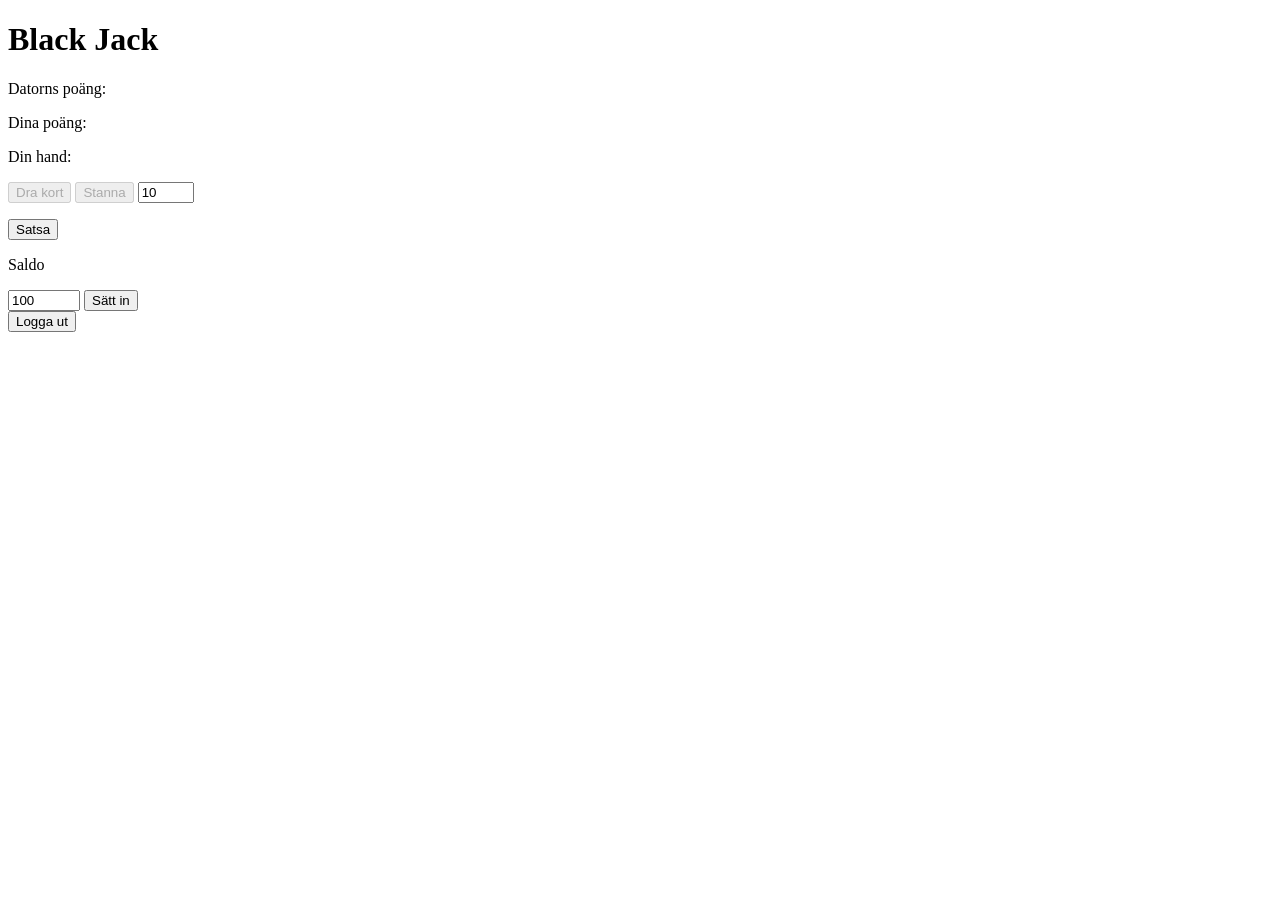
==== game.html @ c293ce7d "Finalize user login logic and handle currentUser in game." ====
<!DOCTYPE html>
<html lang="en">
<head>
    <meta charset="UTF-8">
    <meta name="viewport" content="width=device-width, initial-scale=1.0">
    <title>Black Jack</title>
    <script src="./js/app.js" defer></script>
    <link href="./Styles/game.css" rel="stylesheet"/>
</head>
<body>
    <header>
        <div class="">
            <h1>Black Jack</h1>
        </div>
    </header>
    <main>
        <section class="containerGame">
            <div class="computer">
        
<p>Datorns poäng: </p> <p id="computerPoints"></p>
<div id="cHand"></div>

            </div>
            <div class="user">
                <p>Dina poäng: </p><p id="points"></p>
                <p>Din hand: </p>
                <div id="pHand"></div>
                <button id="draw">Dra kort</button>
                <button id="stop">Stanna</button>
                <input type="number" id="bet" name="Satsa" min="10" max="500" value="10"/>
                <br><p id="yourBet"></p>
                <button id="betButton">Satsa</button> <br>   
                </p>

            </div>
<div class="result">
    <p id="resultMessage"></p>
</div>

<div class="balanceDiv">
    <label>Saldo</label><p id="balance"></p>
    <input type="number" id="deposit" name="Deposit" min="100" max="10000" value="100"/>
    <button id="depositButton">Sätt in</button>    
</div>
<button id="logout">Logga ut</button>
        </section>

    </main>

</body>
</html>
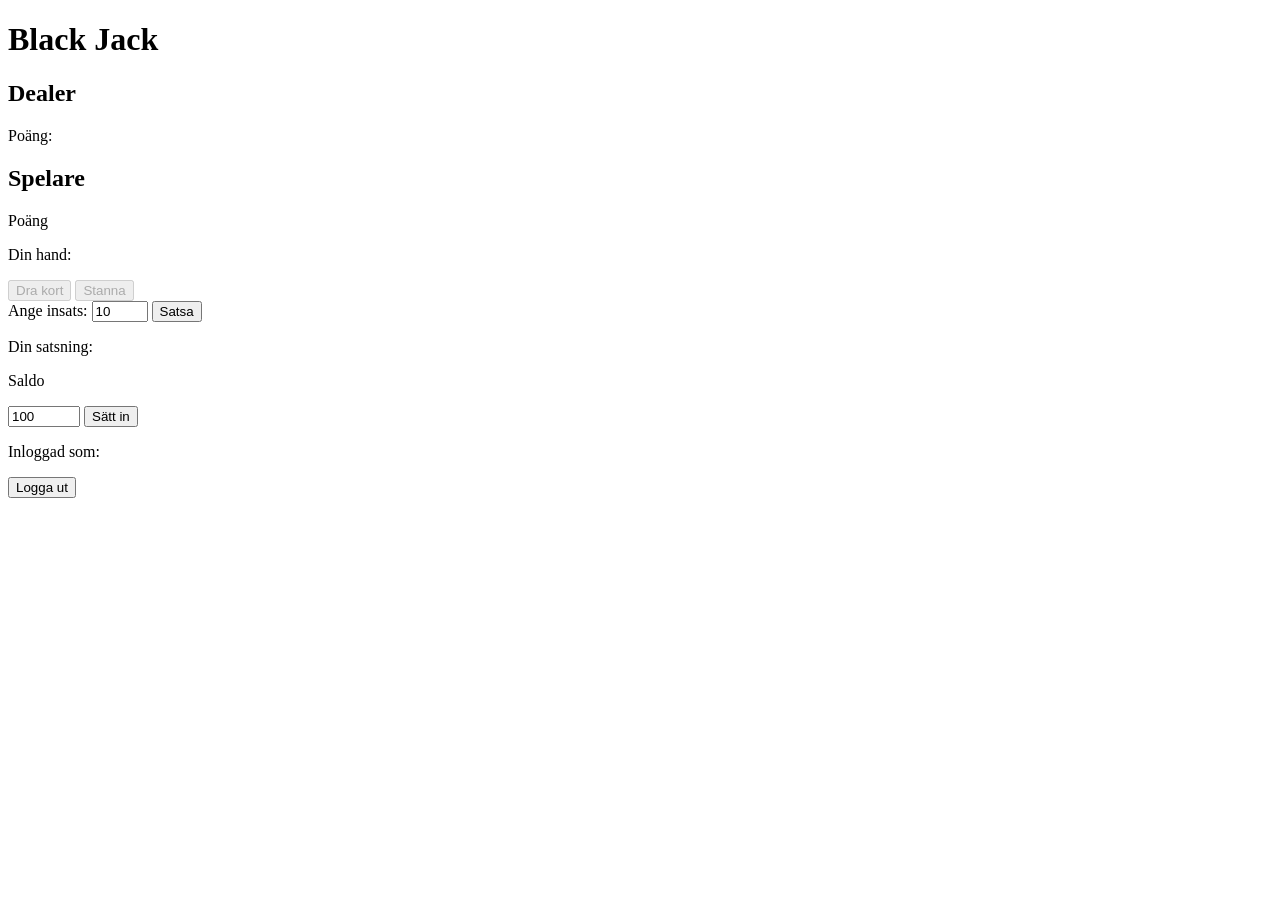
==== commit 838383f4: "Refactor names and structure of JS and html" ====
--- a/game.html
+++ b/game.html
@@ -15,34 +15,54 @@
     </header>
     <main>
         <section class="containerGame">
+
+            <!--Computer/dealer-->
             <div class="computer">
-        
-<p>Datorns poäng: </p> <p id="computerPoints"></p>
-<div id="cHand"></div>
+                <h2>Dealer</h2>        
+                <p>Poäng: <span id="computerPoints"></span></p>
+                <div id="cHand"></div>
+            </div>
 
-            </div>
-            <div class="user">
-                <p>Dina poäng: </p><p id="points"></p>
+            <!--Player-->
+            <div class="player">
+                <h2>Spelare</h2>
+                <p>Poäng <span id="points"></span> </p>
                 <p>Din hand: </p>
                 <div id="pHand"></div>
+            </div>
+
+            <!--Game controls-->
+            <div class="controls">
                 <button id="draw">Dra kort</button>
                 <button id="stop">Stanna</button>
-                <input type="number" id="bet" name="Satsa" min="10" max="500" value="10"/>
-                <br><p id="yourBet"></p>
-                <button id="betButton">Satsa</button> <br>   
+            </div>
+
+            <!--Betting controls-->
+            <div class="betting">
+                <label for="bet">Ange insats:</label>
+                <input type="number" id="bet" name="bet" min="10" max="500" value="10"/>
+                <button id="betButton">Satsa</button>
+                <p>Din satsning: <span id="yourBet"></span> </p>
                 </p>
+            </div>
+            
+            <!--Result-->
+            <div class="result">
+                <p id="resultMessage"></p>
+            </div>
 
+            <!--Balance / deposit-->
+            <div class="balanceDiv">
+                <label>Saldo</label><p id="balance"></p>
+                <input type="number" id="deposit" name="Deposit" min="100" max="10000" value="100"/>
+                <button id="depositButton">Sätt in</button>    
             </div>
-<div class="result">
-    <p id="resultMessage"></p>
-</div>
-
-<div class="balanceDiv">
-    <label>Saldo</label><p id="balance"></p>
-    <input type="number" id="deposit" name="Deposit" min="100" max="10000" value="100"/>
-    <button id="depositButton">Sätt in</button>    
-</div>
-<button id="logout">Logga ut</button>
+            
+            <!--User and user control-->
+            <div class="userinfo">
+                <p>Inloggad som: <span id="user"></span></p>
+                <button id="logout">Logga ut</button>
+            </div>
         </section>
 
     </main>
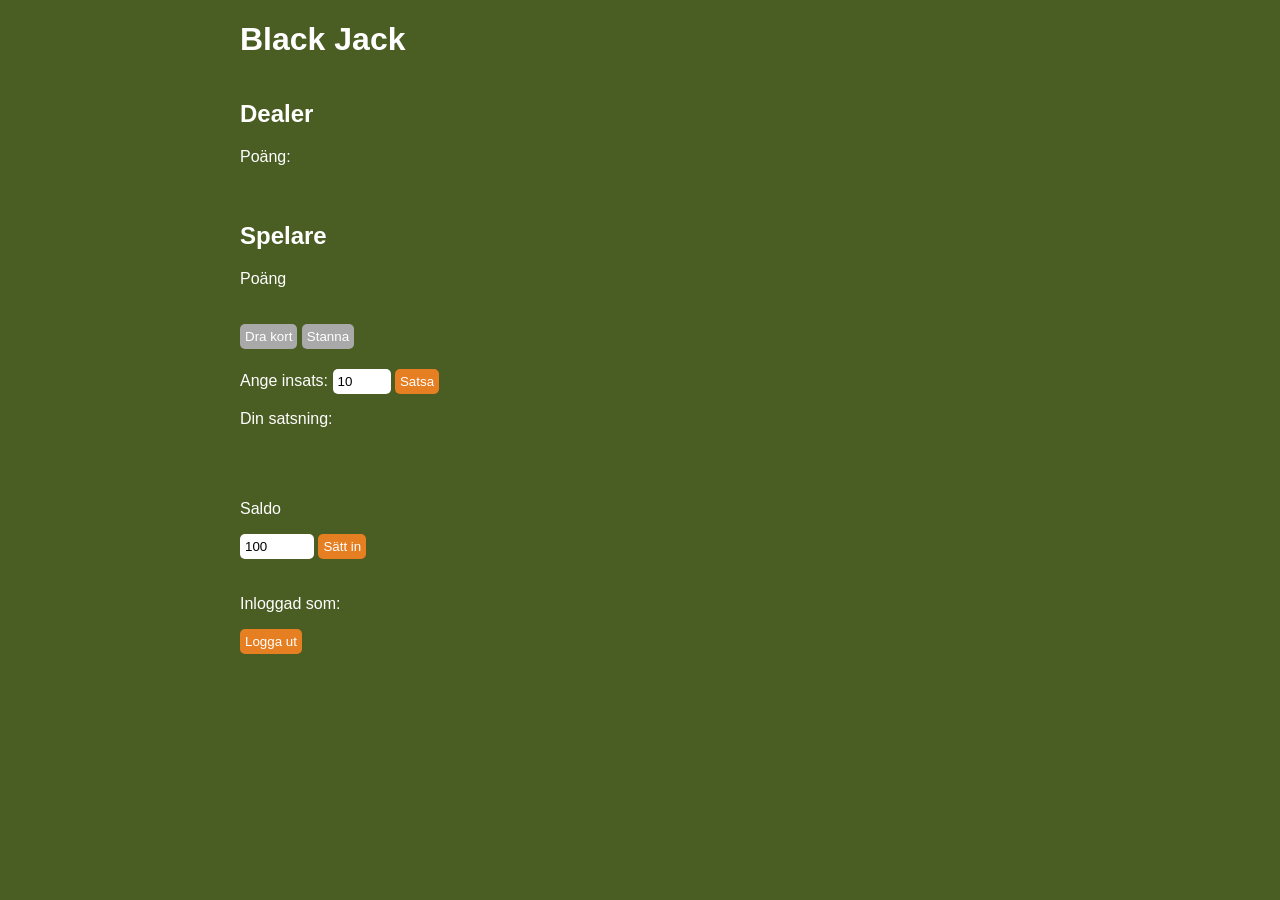
==== commit ab8cb6a6: "WIP - experimenting with styling" ====
--- a/game.html
+++ b/game.html
@@ -5,7 +5,7 @@
     <meta name="viewport" content="width=device-width, initial-scale=1.0">
     <title>Black Jack</title>
     <script src="./js/app.js" defer></script>
-    <link href="./Styles/game.css" rel="stylesheet"/>
+    <link rel="stylesheet" href="./Styles/base.css">
 </head>
 <body>
     <header>
@@ -27,7 +27,6 @@
             <div class="player">
                 <h2>Spelare</h2>
                 <p>Poäng <span id="points"></span> </p>
-                <p>Din hand: </p>
                 <div id="pHand"></div>
             </div>
 
--- a/Styles/base.css
+++ b/Styles/base.css
@@ -0,0 +1,56 @@
+body {
+  font-family: Arial, sans-serif;
+  background-color: #4A5D23;
+  margin: 0;
+  padding: 0;
+  height: 100%;
+  overflow-x: hidden;
+  color: white;
+}
+
+.container {
+  display: grid;
+  gap: 2px;
+  max-width: 800px;
+  margin: 0 auto;
+}
+
+.containerGame {
+  display: grid;
+  gap: 20px;
+  max-width: 800px;
+  margin: 0 auto;
+}
+
+header {
+  display: grid;
+  gap: 20px;
+  max-width: 800px;
+  margin: 0 auto;
+}
+
+button {
+  padding: 5px;
+  border: none;
+  border-radius: 5px;
+  background-color: #e67e22;
+  color: white;
+  cursor: pointer;
+}
+
+button:hover {
+  background-color: #d35400;
+}
+
+button:disabled {
+  background-color: darkgray;
+  cursor: default;
+}
+
+input[type=number] {
+  padding: 5px;
+  border: none;
+  border-radius: 5px;
+}
+
+/*# sourceMappingURL=base.css.map */
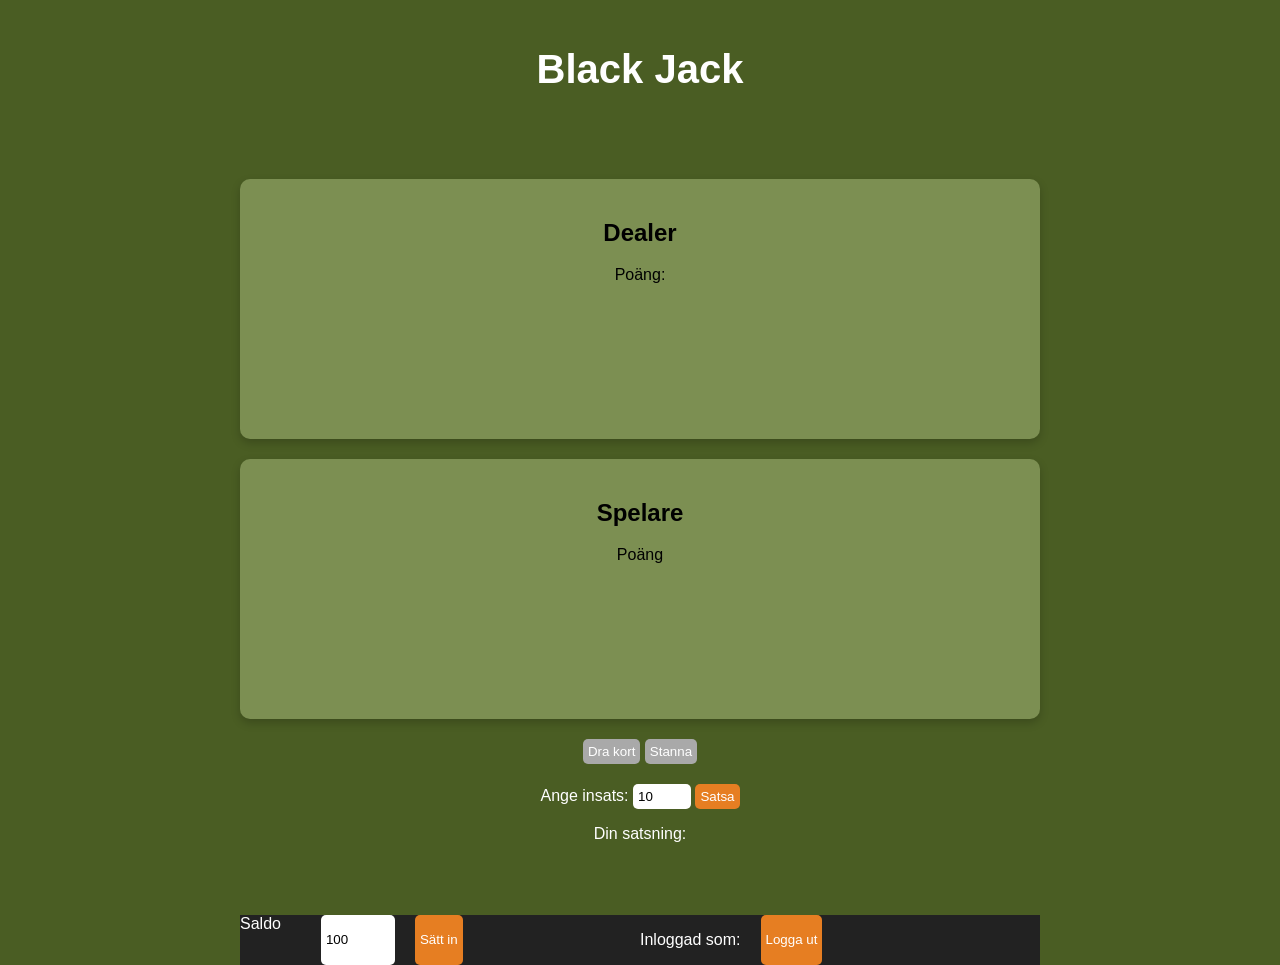
==== commit dfefd759: "WIP still experimenting with styling" ====
--- a/game.html
+++ b/game.html
@@ -5,13 +5,13 @@
     <meta name="viewport" content="width=device-width, initial-scale=1.0">
     <title>Black Jack</title>
     <script src="./js/app.js" defer></script>
-    <link rel="stylesheet" href="./Styles/base.css">
+    <link rel="stylesheet" href="./Styles/game.css">
 </head>
 <body>
     <header>
-        <div class="">
+       
             <h1>Black Jack</h1>
-        </div>
+      
     </header>
     <main>
         <section class="containerGame">
@@ -50,17 +50,19 @@
                 <p id="resultMessage"></p>
             </div>
 
-            <!--Balance / deposit-->
-            <div class="balanceDiv">
-                <label>Saldo</label><p id="balance"></p>
-                <input type="number" id="deposit" name="Deposit" min="100" max="10000" value="100"/>
-                <button id="depositButton">Sätt in</button>    
-            </div>
-            
-            <!--User and user control-->
-            <div class="userinfo">
-                <p>Inloggad som: <span id="user"></span></p>
-                <button id="logout">Logga ut</button>
+            <div class="gameFooter">
+                <!--Balance / deposit-->
+                <div class="balanceDiv">
+                    <label>Saldo</label><p id="balance"></p>
+                    <input type="number" id="deposit" name="Deposit" min="100" max="10000" value="100"/>
+                    <button id="depositButton">Sätt in</button>    
+                </div>
+                
+                <!--User and user control-->
+                <div class="userinfo">
+                    <p>Inloggad som: <span id="user"></span></p>
+                    <button id="logout">Logga ut</button>
+                </div>
             </div>
         </section>
 
--- a/Styles/game.css
+++ b/Styles/game.css
@@ -0,0 +1,126 @@
+@charset "UTF-8";
+body {
+  font-family: Arial, sans-serif;
+  background-color: #4A5D23;
+  margin: 0;
+  padding: 0;
+  height: 100%;
+  overflow-x: hidden;
+  color: white;
+}
+
+header {
+  text-align: center;
+  padding-top: 20px;
+  padding-bottom: 60px;
+}
+
+h1 {
+  font-family: "Rubik", sans-serif;
+  font-size: 2.5rem;
+}
+
+.container {
+  display: grid;
+  gap: 2px;
+  max-width: 800px;
+  margin: 0 auto;
+}
+
+.containerGame {
+  display: grid;
+  gap: 20px;
+  max-width: 800px;
+  margin: 0 auto;
+}
+
+header {
+  display: grid;
+  gap: 20px;
+  max-width: 800px;
+  margin: 0 auto;
+}
+
+button {
+  padding: 5px;
+  border: none;
+  border-radius: 5px;
+  background-color: #e67e22;
+  color: white;
+  cursor: pointer;
+}
+
+button:hover {
+  background-color: #d35400;
+}
+
+button:disabled {
+  background-color: darkgray;
+  cursor: default;
+}
+
+input[type=number] {
+  padding: 5px;
+  border: none;
+  border-radius: 5px;
+}
+
+/* 1. Ta bort standardmargins */
+html, body {
+  margin: 0;
+  padding: 0;
+  height: 100%;
+}
+
+/* 2. Body som flex-column */
+body {
+  display: flex;
+  flex-direction: column;
+  min-height: 100vh;
+}
+
+/* 3. Main tar kvarvarande höjd och centrerar spelet */
+main {
+  flex: 1;
+  display: flex;
+  justify-content: center; /* horisontellt centrerat */
+  align-items: center; /* vertikalt centrerat */
+}
+
+/* 4. Container med spelet */
+.containerGame {
+  display: flex;
+  flex-direction: column;
+  gap: 20px; /* lite mellanrum mellan sektioner */
+  width: 90%;
+  max-width: 800px; /* lagom bredd på stora skärmar */
+  text-align: center;
+}
+
+.player, .computer {
+  min-height: 220px;
+  background-color: #7c8f52;
+  color: #000000;
+  padding: 20px;
+  border-radius: 10px;
+  box-shadow: 0 4px 10px rgba(0, 0, 0, 0.2);
+  text-align: center;
+}
+
+/* 5. Footer/banner längst ner */
+.gameFooter {
+  display: flex;
+  flex-direction: row;
+}
+
+.userinfo, .balanceDiv {
+  width: 100%;
+  gap: 20px;
+  background-color: #222;
+  color: white;
+  text-align: center;
+  display: flex;
+  flex-direction: row;
+}
+
+/*# sourceMappingURL=game.css.map */
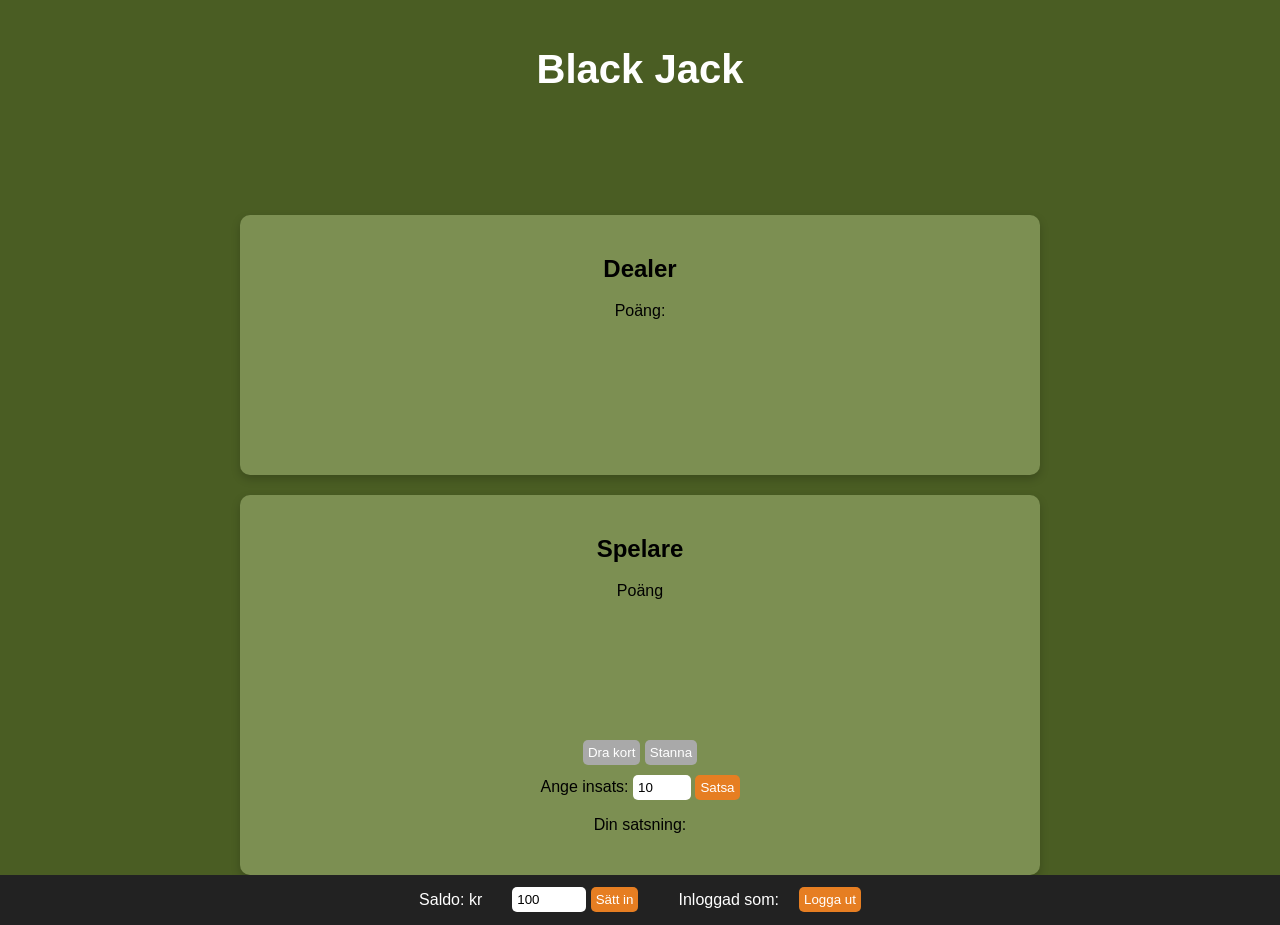
==== commit 681e52de: "Add styling for gamefooter" ====
--- a/game.html
+++ b/game.html
@@ -9,12 +9,16 @@
 </head>
 <body>
     <header>
-       
-            <h1>Black Jack</h1>
-      
+        
+        <h1>Black Jack</h1>
+        
     </header>
     <main>
         <section class="containerGame">
+            <!--Result-->
+            <div class="result">
+                <p id="resultMessage"></p>
+            </div>
 
             <!--Computer/dealer-->
             <div class="computer">
@@ -23,50 +27,56 @@
                 <div id="cHand"></div>
             </div>
 
-            <!--Player-->
-            <div class="player">
-                <h2>Spelare</h2>
-                <p>Poäng <span id="points"></span> </p>
-                <div id="pHand"></div>
-            </div>
+<div class="playerArea">
+    <!--Player-->
+    <div class="player">
+        <h2>Spelare</h2>
+        <p>Poäng <span id="points"></span> </p>
+        <div id="pHand"></div>
+    </div>
 
-            <!--Game controls-->
-            <div class="controls">
-                <button id="draw">Dra kort</button>
-                <button id="stop">Stanna</button>
-            </div>
+    <!--Game controls-->
+    <div class="controls">
+        <button id="draw">Dra kort</button>
+        <button id="stop">Stanna</button>
+    </div>
 
-            <!--Betting controls-->
-            <div class="betting">
-                <label for="bet">Ange insats:</label>
-                <input type="number" id="bet" name="bet" min="10" max="500" value="10"/>
-                <button id="betButton">Satsa</button>
-                <p>Din satsning: <span id="yourBet"></span> </p>
-                </p>
-            </div>
+    <!--Betting controls-->
+    <div class="betting">
+        <label for="bet">Ange insats:</label>
+        <input type="number" id="bet" name="bet" min="10" max="500" value="10"/>
+        <button id="betButton">Satsa</button>
+        <p>Din satsning: <span id="yourBet"></span> </p>
+        </p>
+    </div>
+</div>
             
-            <!--Result-->
-            <div class="result">
-                <p id="resultMessage"></p>
-            </div>
+</section>
 
-            <div class="gameFooter">
-                <!--Balance / deposit-->
-                <div class="balanceDiv">
-                    <label>Saldo</label><p id="balance"></p>
-                    <input type="number" id="deposit" name="Deposit" min="100" max="10000" value="100"/>
-                    <button id="depositButton">Sätt in</button>    
-                </div>
-                
-                <!--User and user control-->
-                <div class="userinfo">
-                    <p>Inloggad som: <span id="user"></span></p>
-                    <button id="logout">Logga ut</button>
-                </div>
-            </div>
-        </section>
 
-    </main>
+</main>
+<div class="gameFooter">
+<div class="footerContent">
+ <div class="balanceSection">
 
+     <div class="balanceInfo">
+         <p>Saldo: <span id="balance"> </span> kr</p>
+               <!-- <span class="label">Saldo</span>
+      <span class="amount" id="balance">0 kr</span> -->
+        </div>
+        
+        <div class="depositControl">
+            <input type="number" id="deposit" name="Deposit" min="100" max="10000" value="100"/>
+            <button id="depositButton">Sätt in</button>  
+        </div>
+    </div>
+        
+    <div class="userinfo">
+        <p>Inloggad som: <span id="user"></span></p>
+        <button id="logout">Logga ut</button>
+
+    </div>  
+    </div>
+</div>
 </body>
 </html>
--- a/Styles/game.css
+++ b/Styles/game.css
@@ -1,4 +1,3 @@
-@charset "UTF-8";
 body {
   font-family: Arial, sans-serif;
   background-color: #4A5D23;
@@ -65,39 +64,41 @@
   border-radius: 5px;
 }
 
-/* 1. Ta bort standardmargins */
 html, body {
   margin: 0;
   padding: 0;
   height: 100%;
 }
 
-/* 2. Body som flex-column */
 body {
   display: flex;
   flex-direction: column;
   min-height: 100vh;
 }
 
-/* 3. Main tar kvarvarande höjd och centrerar spelet */
 main {
   flex: 1;
   display: flex;
-  justify-content: center; /* horisontellt centrerat */
-  align-items: center; /* vertikalt centrerat */
+  justify-content: center;
+  align-items: center;
 }
 
-/* 4. Container med spelet */
 .containerGame {
+  flex: 2;
   display: flex;
   flex-direction: column;
-  gap: 20px; /* lite mellanrum mellan sektioner */
+  gap: 20px;
   width: 90%;
-  max-width: 800px; /* lagom bredd på stora skärmar */
+  max-width: 800px;
   text-align: center;
 }
 
-.player, .computer {
+.result {
+  margin: 0px;
+  gap: 0;
+}
+
+.computer {
   min-height: 220px;
   background-color: #7c8f52;
   color: #000000;
@@ -107,20 +108,58 @@
   text-align: center;
 }
 
-/* 5. Footer/banner längst ner */
+.playerArea {
+  display: flex;
+  flex-direction: column;
+  min-height: 220px;
+  background-color: #7c8f52;
+  color: #000000;
+  padding: 20px;
+  border-radius: 10px;
+  box-shadow: 0 4px 10px rgba(0, 0, 0, 0.2);
+  text-align: center;
+}
+
+.player {
+  min-height: 220px;
+}
+
+.controls, .betting {
+  margin: 5px;
+}
+
 .gameFooter {
   display: flex;
-  flex-direction: row;
+  justify-content: space-between;
+  align-items: center;
+  background-color: #222;
+  width: 100%;
 }
 
-.userinfo, .balanceDiv {
-  width: 100%;
+.footerContent {
+  max-width: 800px;
+  margin: 0 auto;
+  gap: 40px;
+  display: flex;
+  justify-content: space-between;
+  align-items: center;
+}
+
+.balanceSection {
+  display: flex;
+  align-items: center;
+  gap: 30px;
+}
+
+.balanceInfo {
+  display: flex;
+  flex-direction: column;
+}
+
+.userinfo {
+  display: flex;
+  align-items: center;
   gap: 20px;
-  background-color: #222;
-  color: white;
-  text-align: center;
-  display: flex;
-  flex-direction: row;
 }
 
 /*# sourceMappingURL=game.css.map */
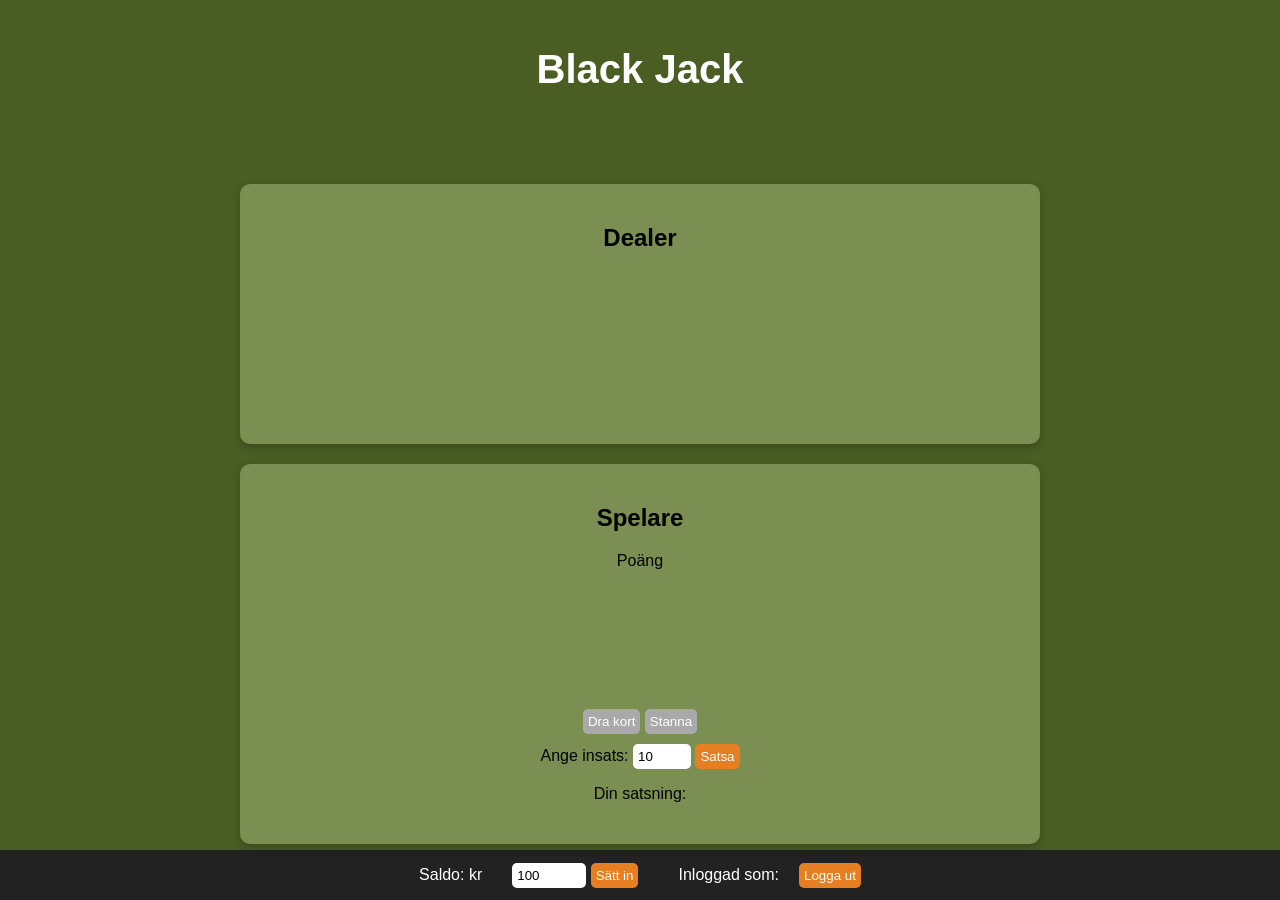
==== commit 064b06df: "display result as overlay" ====
--- a/game.html
+++ b/game.html
@@ -23,7 +23,7 @@
             <!--Computer/dealer-->
             <div class="computer">
                 <h2>Dealer</h2>        
-                <p>Poäng: <span id="computerPoints"></span></p>
+                <!-- <p>Poäng: <span id="computerPoints"></span></p> -->
                 <div id="cHand"></div>
             </div>
 
--- a/Styles/game.css
+++ b/Styles/game.css
@@ -64,7 +64,8 @@
   border-radius: 5px;
 }
 
-html, body {
+html,
+body {
   margin: 0;
   padding: 0;
   height: 100%;
@@ -91,11 +92,29 @@
   width: 90%;
   max-width: 800px;
   text-align: center;
+  position: relative;
 }
 
 .result {
-  margin: 0px;
-  gap: 0;
+  position: absolute;
+  top: 34%;
+  left: 38%;
+  width: 20%;
+  height: 10%;
+  display: flex;
+  justify-content: center;
+  align-items: center;
+  padding: 10px;
+  background: rgba(0, 0, 0, 0.6);
+  border: solid 2px white;
+  z-index: 100;
+  font-size: 1em;
+  font-variant-caps: all-petite-caps;
+  opacity: 0;
+}
+
+.result.show {
+  opacity: 1;
 }
 
 .computer {
@@ -124,7 +143,8 @@
   min-height: 220px;
 }
 
-.controls, .betting {
+.controls,
+.betting {
   margin: 5px;
 }
 
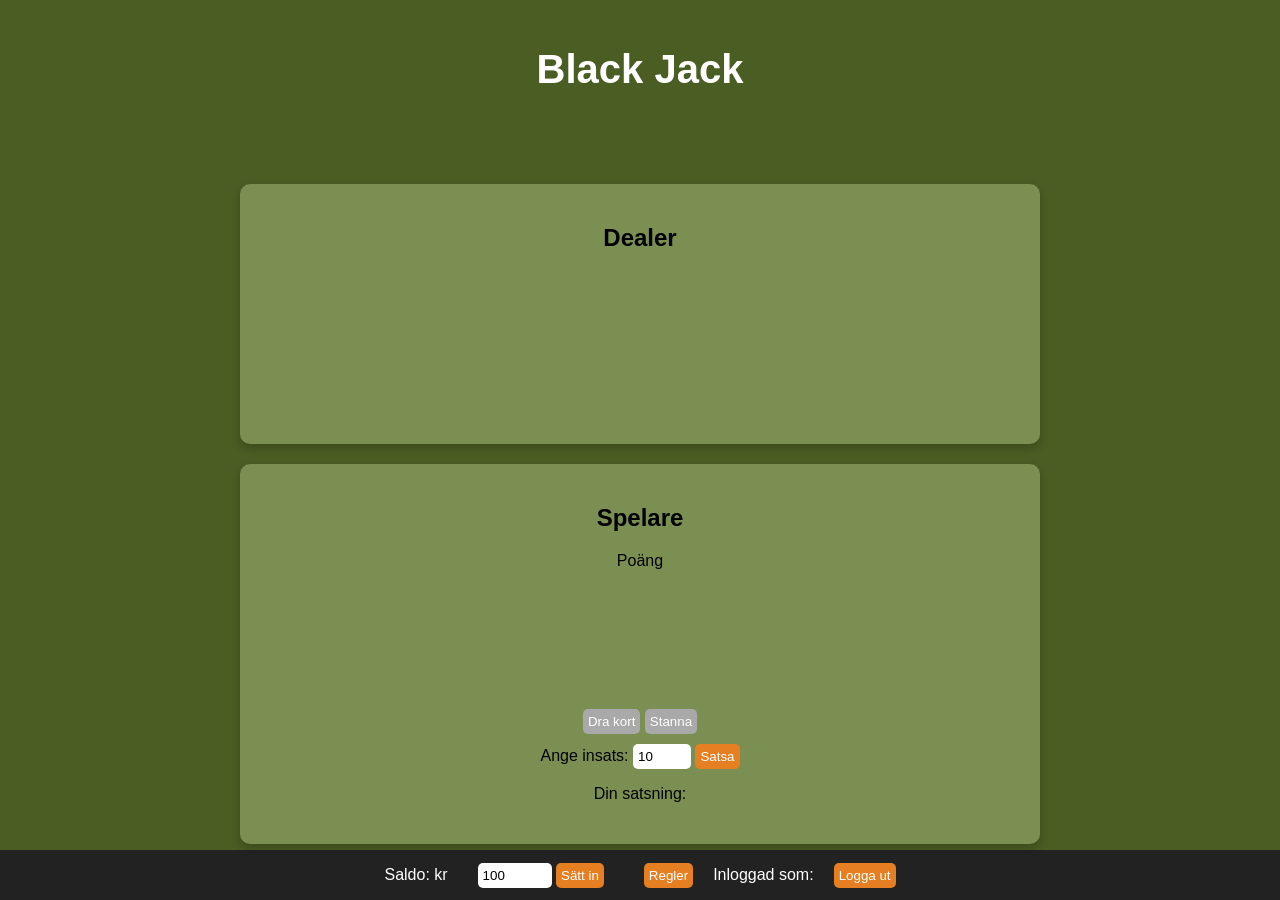
==== commit 741bcf01: "clean up css/sass. add rules." ====
--- a/game.html
+++ b/game.html
@@ -15,34 +15,28 @@
     </header>
     <main>
         <section class="containerGame">
-            <!--Result-->
-            <div class="result">
+                   <div class="result">
                 <p id="resultMessage"></p>
             </div>
 
-            <!--Computer/dealer-->
-            <div class="computer">
+                    <div class="computer">
                 <h2>Dealer</h2>        
-                <!-- <p>Poäng: <span id="computerPoints"></span></p> -->
                 <div id="cHand"></div>
             </div>
 
 <div class="playerArea">
-    <!--Player-->
     <div class="player">
         <h2>Spelare</h2>
         <p>Poäng <span id="points"></span> </p>
         <div id="pHand"></div>
     </div>
 
-    <!--Game controls-->
     <div class="controls">
         <button id="draw">Dra kort</button>
         <button id="stop">Stanna</button>
     </div>
 
-    <!--Betting controls-->
-    <div class="betting">
+     <div class="betting">
         <label for="bet">Ange insats:</label>
         <input type="number" id="bet" name="bet" min="10" max="500" value="10"/>
         <button id="betButton">Satsa</button>
@@ -50,8 +44,10 @@
         </p>
     </div>
 </div>
-            
+
+
 </section>
+
 
 
 </main>
@@ -61,8 +57,6 @@
 
      <div class="balanceInfo">
          <p>Saldo: <span id="balance"> </span> kr</p>
-               <!-- <span class="label">Saldo</span>
-      <span class="amount" id="balance">0 kr</span> -->
         </div>
         
         <div class="depositControl">
@@ -72,11 +66,21 @@
     </div>
         
     <div class="userinfo">
+        <button id="rulesbtn">Regler</button>
         <p>Inloggad som: <span id="user"></span></p>
         <button id="logout">Logga ut</button>
 
     </div>  
     </div>
 </div>
+
+<div id="rulesModal" class="rulesModal-overlay">
+  <div class="rulesModal-box">
+  <div class="modal-header">
+      <button id="closeBtn" class="modal-close">×</button>
+    </div>
+    <div id="rulesText"></div>
+  </div>
+</div>
 </body>
 </html>
--- a/Styles/game.css
+++ b/Styles/game.css
@@ -182,4 +182,60 @@
   gap: 20px;
 }
 
+div.rulesModal-overlay {
+  position: fixed;
+  top: 0;
+  left: 0;
+  width: 100vw;
+  height: 100vh;
+  background-color: rgba(0, 0, 0, 0.5);
+  z-index: 1000;
+  display: none;
+  justify-content: center;
+  align-items: center;
+}
+div.rulesModal-overlay.is-visible {
+  display: flex;
+}
+
+.rulesModal-box {
+  background-color: #4A5D23;
+  border: solid 2px #7c8f52;
+  padding: 20px;
+  border-radius: 10px;
+  width: 80%;
+  max-width: 500px;
+  text-align: left;
+  display: flex;
+  flex-direction: column;
+}
+
+.modal-header {
+  display: flex;
+  justify-content: flex-end;
+  width: 100%;
+}
+
+.modal-close {
+  background: #e67e22;
+  border: none;
+  color: white;
+  font-size: 1.5rem;
+  cursor: pointer;
+  padding: 5px 10px;
+  line-height: 1;
+}
+.modal-close:hover {
+  background-color: #d35400;
+}
+
+.rulesText {
+  font-size: 1em;
+  white-space: pre-wrap;
+}
+
+.compact {
+  margin: 0;
+}
+
 /*# sourceMappingURL=game.css.map */
